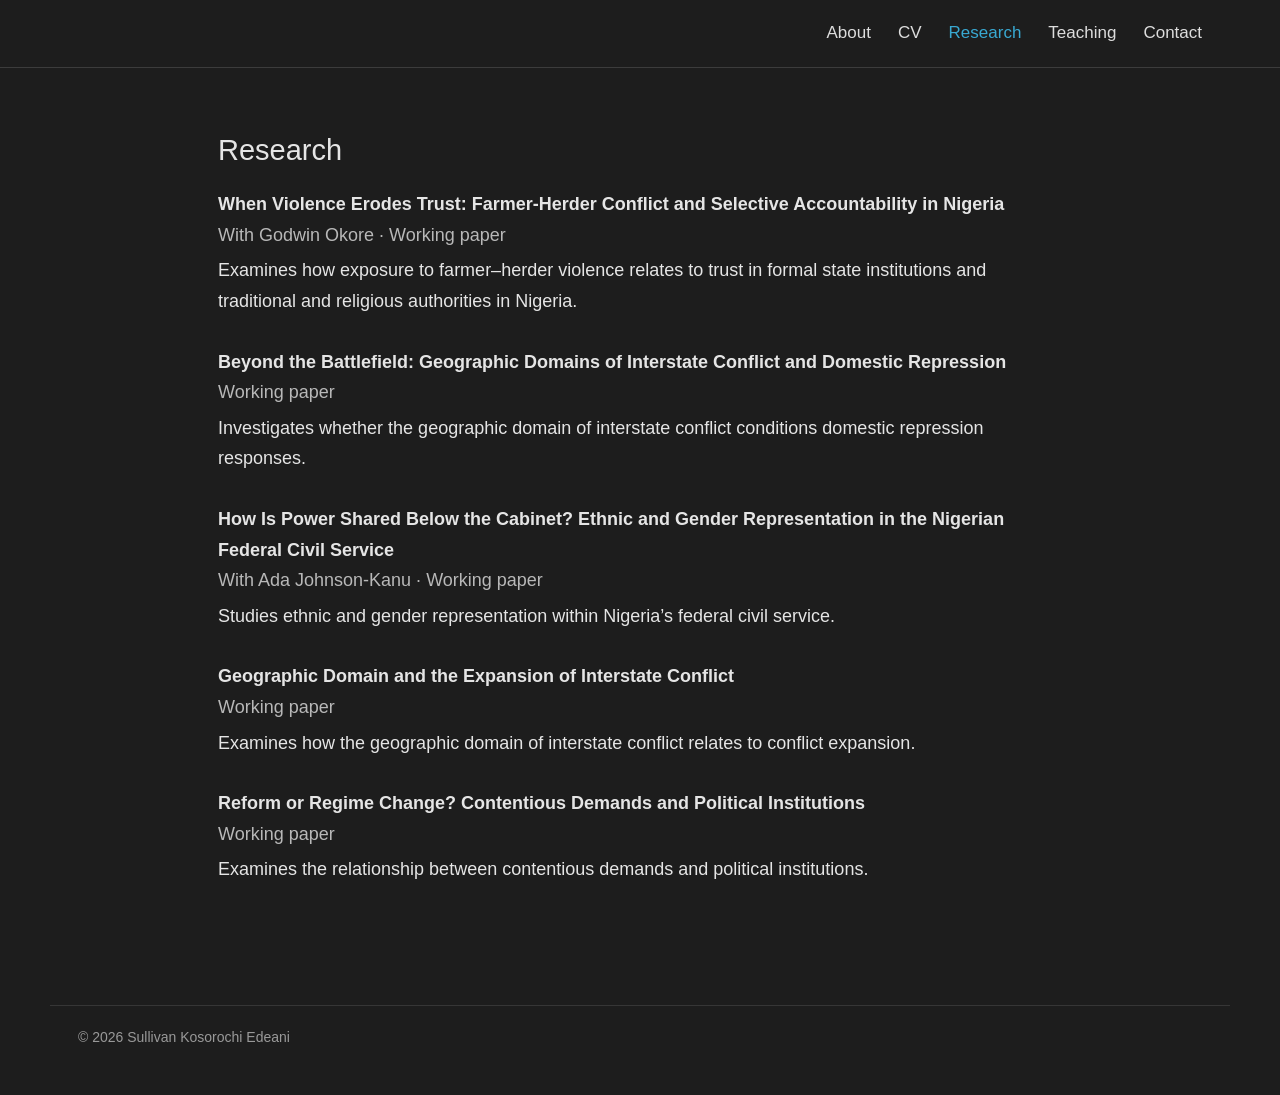
==== research.html @ 5bd89e9e "Add files via upload" ====
<!doctype html>
<html lang="en">
<head>
<meta charset="utf-8">
<meta name="viewport" content="width=device-width,initial-scale=1">
<meta name="description" content="Academic website of Sullivan Kosorochi Edeani, PhD student in Political Science at the University of Kentucky.">
<title>Research | Sullivan Kosorochi Edeani</title>
<link rel="stylesheet" href="style.css">
</head>
<body>
<header><nav aria-label="Main navigation"><a href="index.html">About</a><a href="CV.pdf" target="_blank" rel="noopener">CV</a><a href="research.html" aria-current="page">Research</a><a href="teaching.html">Teaching</a><a href="contact.html">Contact</a></nav></header>
<main class="page-content">
<section id="research"><h2>Research</h2>
<div class="paper"><strong>When Violence Erodes Trust: Farmer-Herder Conflict and Selective Accountability in Nigeria</strong><div class="subtle">With Godwin Okore · Working paper</div><p>Examines how exposure to farmer–herder violence relates to trust in formal state institutions and traditional and religious authorities in Nigeria.</p></div>
<div class="paper"><strong>Beyond the Battlefield: Geographic Domains of Interstate Conflict and Domestic Repression</strong><div class="subtle">Working paper</div><p>Investigates whether the geographic domain of interstate conflict conditions domestic repression responses.</p></div>
<div class="paper"><strong>How Is Power Shared Below the Cabinet? Ethnic and Gender Representation in the Nigerian Federal Civil Service</strong><div class="subtle">With Ada Johnson-Kanu · Working paper</div><p>Studies ethnic and gender representation within Nigeria’s federal civil service.</p></div>
<div class="paper"><strong>Geographic Domain and the Expansion of Interstate Conflict</strong><div class="subtle">Working paper</div><p>Examines how the geographic domain of interstate conflict relates to conflict expansion.</p></div>
<div class="paper"><strong>Reform or Regime Change? Contentious Demands and Political Institutions</strong><div class="subtle">Working paper</div><p>Examines the relationship between contentious demands and political institutions.</p></div>
</section>
</main>
<footer>© 2026 Sullivan Kosorochi Edeani</footer>
</body></html>
---- style.css ----
:root{color-scheme:dark;--bg:#1d1d1d;--fg:#e5e5e5;--muted:#b8b8b8;--accent:#39a9d2}*{box-sizing:border-box}html{scroll-behavior:smooth}body{margin:0;background:var(--bg);color:var(--fg);font:18px/1.7 -apple-system,BlinkMacSystemFont,"Segoe UI",Arial,sans-serif}a{color:var(--accent);text-decoration:none}a:hover{text-decoration:underline}header{border-bottom:1px solid #3c3c3c}nav{max-width:1180px;margin:auto;padding:19px 28px;display:flex;gap:27px;justify-content:flex-end;flex-wrap:wrap}nav a{color:#ddd;font-size:17px}nav a[aria-current="page"]{color:var(--accent)}main{max-width:1180px;margin:0 auto;padding:58px 28px 90px}h1{font-size:clamp(36px,4.5vw,55px);font-weight:350;line-height:1.2;margin:0 0 27px}h2{font-size:29px;font-weight:450;margin:0 0 14px}p{margin:0 0 23px}.intro{display:grid;grid-template-columns:minmax(0,1fr) 310px;gap:42px;align-items:start}.portrait{width:100%;height:auto;border-radius:4px;display:block;object-fit:cover}section{scroll-margin-top:35px;margin-top:58px}section:not(:first-child){border-top:1px solid #363636;padding-top:30px}.subtle{color:var(--muted)}.paper{margin-bottom:23px}.paper strong{font-weight:550}.paper p{margin-top:5px}.teaching-item{margin-bottom:22px}footer{max-width:1180px;margin:auto;padding:20px 28px 45px;border-top:1px solid #363636;color:#999;font-size:14px}@media(max-width:740px){main{padding-top:38px}.intro{grid-template-columns:1fr}.portrait{max-width:300px}nav{justify-content:flex-start;gap:18px}body{font-size:16px}}

.page-content{max-width:900px}.page-content section{margin-top:0}.page-content h1{margin-bottom:36px}.page-content .paper{margin-bottom:30px}.page-content .teaching-item{margin-bottom:30px}
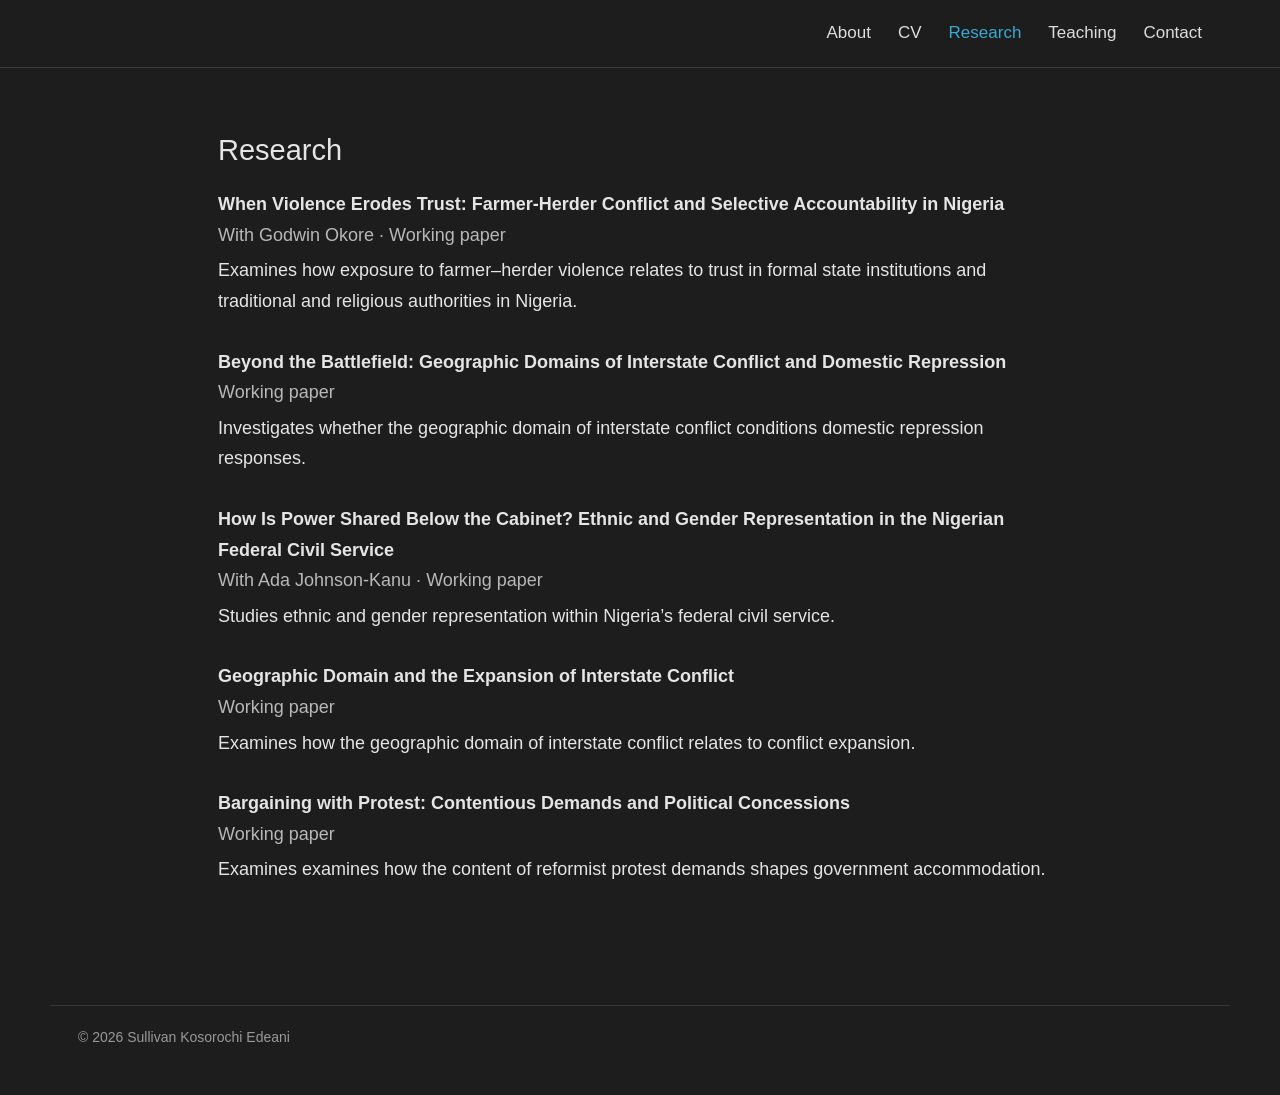
==== commit 79231893: "Update research.html" ====
--- a/research.html
+++ b/research.html
@@ -15,7 +15,7 @@
 <div class="paper"><strong>Beyond the Battlefield: Geographic Domains of Interstate Conflict and Domestic Repression</strong><div class="subtle">Working paper</div><p>Investigates whether the geographic domain of interstate conflict conditions domestic repression responses.</p></div>
 <div class="paper"><strong>How Is Power Shared Below the Cabinet? Ethnic and Gender Representation in the Nigerian Federal Civil Service</strong><div class="subtle">With Ada Johnson-Kanu · Working paper</div><p>Studies ethnic and gender representation within Nigeria’s federal civil service.</p></div>
 <div class="paper"><strong>Geographic Domain and the Expansion of Interstate Conflict</strong><div class="subtle">Working paper</div><p>Examines how the geographic domain of interstate conflict relates to conflict expansion.</p></div>
-<div class="paper"><strong>Reform or Regime Change? Contentious Demands and Political Institutions</strong><div class="subtle">Working paper</div><p>Examines the relationship between contentious demands and political institutions.</p></div>
+<div class="paper"><strong>Bargaining with Protest: Contentious Demands and Political Concessions</strong><div class="subtle">Working paper</div><p>Examines examines how the content of reformist protest demands shapes government accommodation.</p></div>
 </section>
 </main>
 <footer>© 2026 Sullivan Kosorochi Edeani</footer>
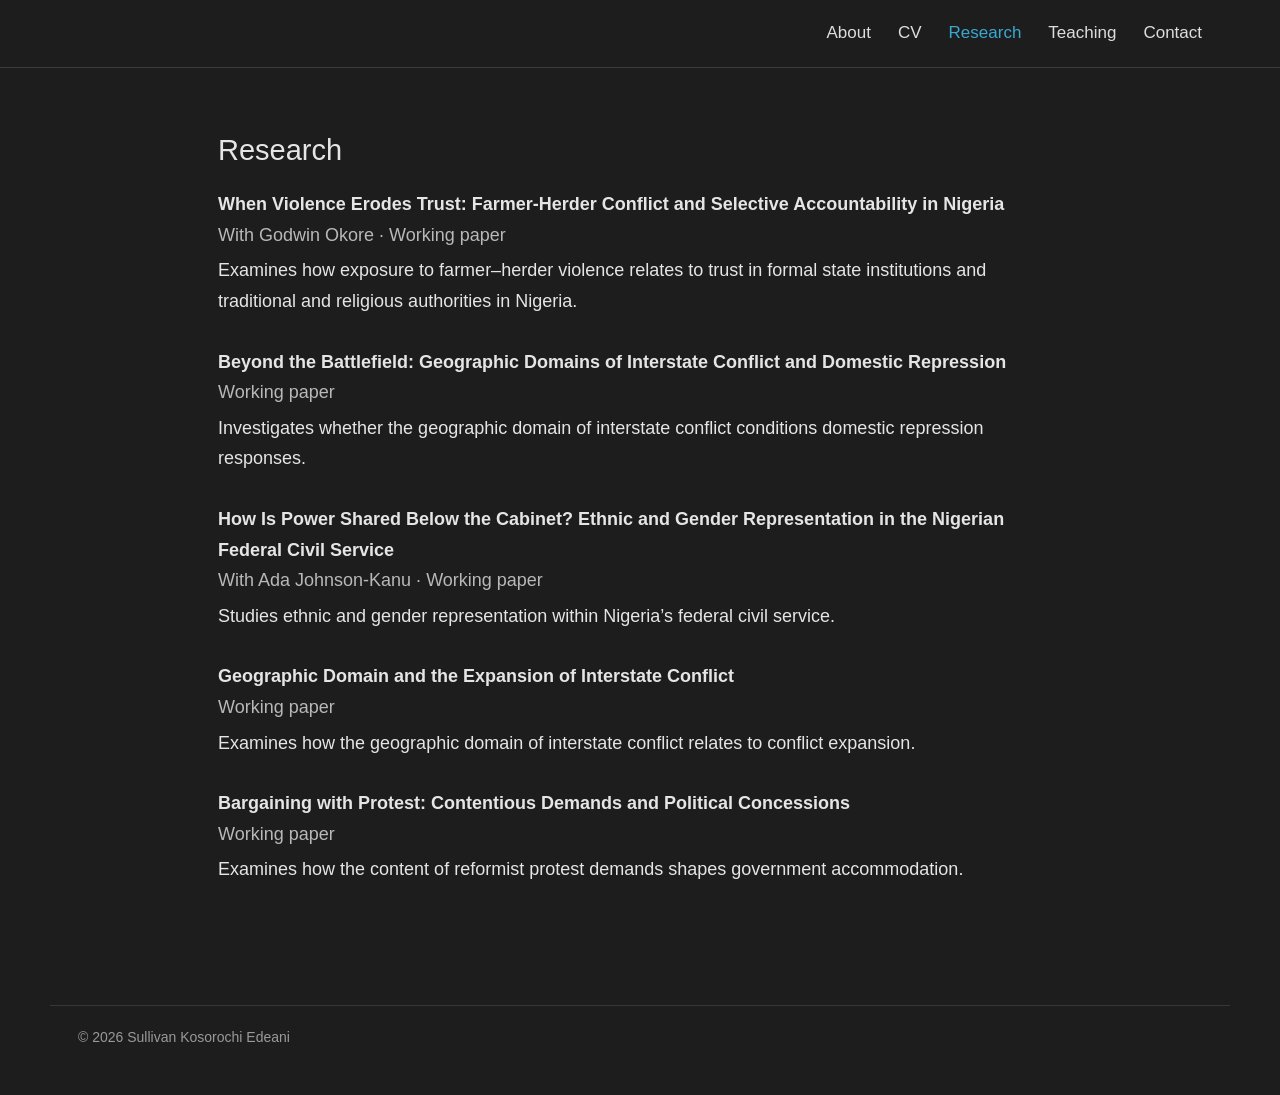
==== commit d306559d: "Update research.html" ====
--- a/research.html
+++ b/research.html
@@ -15,7 +15,7 @@
 <div class="paper"><strong>Beyond the Battlefield: Geographic Domains of Interstate Conflict and Domestic Repression</strong><div class="subtle">Working paper</div><p>Investigates whether the geographic domain of interstate conflict conditions domestic repression responses.</p></div>
 <div class="paper"><strong>How Is Power Shared Below the Cabinet? Ethnic and Gender Representation in the Nigerian Federal Civil Service</strong><div class="subtle">With Ada Johnson-Kanu · Working paper</div><p>Studies ethnic and gender representation within Nigeria’s federal civil service.</p></div>
 <div class="paper"><strong>Geographic Domain and the Expansion of Interstate Conflict</strong><div class="subtle">Working paper</div><p>Examines how the geographic domain of interstate conflict relates to conflict expansion.</p></div>
-<div class="paper"><strong>Bargaining with Protest: Contentious Demands and Political Concessions</strong><div class="subtle">Working paper</div><p>Examines examines how the content of reformist protest demands shapes government accommodation.</p></div>
+<div class="paper"><strong>Bargaining with Protest: Contentious Demands and Political Concessions</strong><div class="subtle">Working paper</div><p>Examines how the content of reformist protest demands shapes government accommodation.</p></div>
 </section>
 </main>
 <footer>© 2026 Sullivan Kosorochi Edeani</footer>
